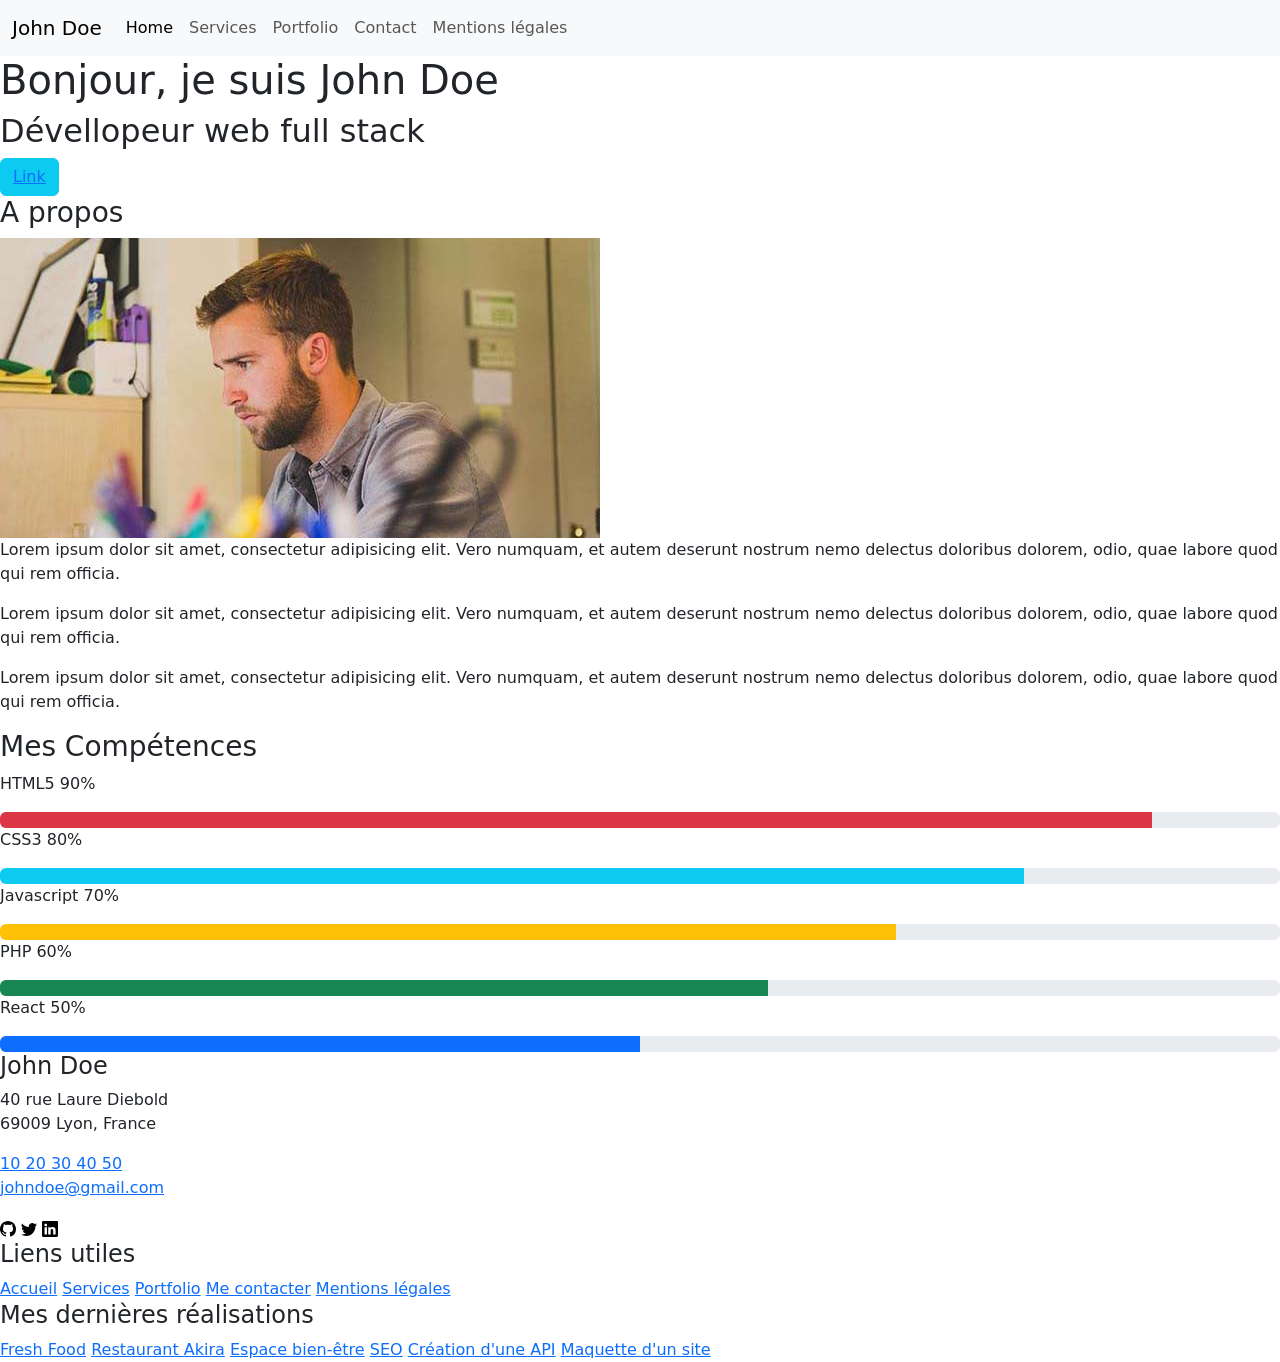
==== public/index.html @ 172b2431 "Adding footer on pages" ====
<!DOCTYPE html>
<html lang="fr">
  <head>
    <meta charset="utf-8" />
    <meta name="viewport" content="width=device-width, initial-scale=1" />
    <meta name="theme-color" content="#000000" />
    <meta
      name="description"
      content="Web site created using create-react-app"
    />
    <title>React App</title>
    <link href="https://cdn.jsdelivr.net/npm/bootstrap@5.2.3/dist/css/bootstrap.min.css" rel="stylesheet" integrity="sha384-rbsA2VBKQhggwzxH7pPCaAqO46MgnOM80zW1RWuH61DGLwZJEdK2Kadq2F9CUG65" crossorigin="anonymous">
  </head>
  <body>
    <header>
      <nav class="navbar navbar-expand-lg bg-light">
        <div class="container-fluid">
          <a class="navbar-brand" href="./index.html">John Doe</a>
          <button class="navbar-toggler" type="button" data-bs-toggle="collapse" data-bs-target="#navbarSupportedContent" aria-controls="navbarSupportedContent" aria-expanded="false" aria-label="Toggle navigation">
            <span class="navbar-toggler-icon"></span>
          </button>
          <div class="collapse navbar-collapse" id="navbarSupportedContent">
            <ul class="navbar-nav me-auto mb-2 mb-lg-0">
              <li class="nav-item">
                <a class="nav-link active" aria-current="page" href="./index.html">Home</a>
              </li>
              <li class="nav-item">
                <a class="nav-link" href="../src/pages/services.html">Services</a>
              </li>
              <li class="nav-item">
                <a class="nav-link" href="../src/pages/portfolio.html">Portfolio</a>
              <li class="nav-item">
                <a class="nav-link" href="../src/pages/contact.html">Contact</a>
              </li>
              <li class="nav-item">
                <a class="nav-link" href="../src/pages/mentions_legales.html">Mentions légales</a>
              </li>
            </ul>
          </div>
        </div>
      </nav>
    </header>
    <div>
      <h1>Bonjour, je suis John Doe</h1>
      <h2>Dévellopeur web full stack</h2>
      <button type="button" class="btn btn-info">
        <a href="#" role="button">Link</a>
      </button>
    </div>
    <div>
      <div>
        <h3>A propos</h3>
        <img src="../src/images/john-doe-about.jpg" alt="john-doe-about">
        <p>Lorem ipsum dolor sit amet, consectetur adipisicing elit. Vero numquam, et autem deserunt nostrum nemo delectus doloribus dolorem, odio, quae labore quod qui rem officia.</p>
        <p>Lorem ipsum dolor sit amet, consectetur adipisicing elit. Vero numquam, et autem deserunt nostrum nemo delectus doloribus dolorem, odio, quae labore quod qui rem officia.</p>
        <p>Lorem ipsum dolor sit amet, consectetur adipisicing elit. Vero numquam, et autem deserunt nostrum nemo delectus doloribus dolorem, odio, quae labore quod qui rem officia.</p>
      </div>
      <div>
        <h3>Mes Compétences</h3>
        <p>HTML5 90%</p>
        <div class="progress">
          <div class="progress-bar bg-danger" role="progressbar" aria-label="Html skill" style="width: 90%" aria-valuenow="90" aria-valuemin="0" aria-valuemax="100"></div>
        </div>
        <p>CSS3 80%</p>
        <div class="progress">
          <div class="progress-bar bg-info" role="progressbar" aria-label="Css skill" style="width: 80%" aria-valuenow="80" aria-valuemin="0" aria-valuemax="100"></div>
        </div>
        <p>Javascript 70%</p>
        <div class="progress">
          <div class="progress-bar bg-warning" role="progressbar" aria-label="JavaScript skill" style="width: 70%" aria-valuenow="70" aria-valuemin="0" aria-valuemax="100"></div>
        </div>
        <p>PHP 60%</p>
        <div class="progress">
          <div class="progress-bar bg-success" role="progressbar" aria-label="PHP skill" style="width: 60%" aria-valuenow="60" aria-valuemin="0" aria-valuemax="100"></div>
        </div>
        <p>React 50%</p>
        <div class="progress">
          <div class="progress-bar" role="progressbar" aria-label="React skill" style="width: 50%" aria-valuenow="50" aria-valuemin="0" aria-valuemax="100"></div>
        </div>
      </div>

    </div>
    <noscript>You need to enable JavaScript to run this app.</noscript>
    <div id="root"></div>
    <script src="https://cdn.jsdelivr.net/npm/bootstrap@5.2.3/dist/js/bootstrap.bundle.min.js" integrity="sha384-kenU1KFdBIe4zVF0s0G1M5b4hcpxyD9F7jL+jjXkk+Q2h455rYXK/7HAuoJl+0I4" crossorigin="anonymous"></script>
  </body>
  <footer>
    <div>
      <h4>John Doe</h4>
      <address>
        <p>40 rue Laure Diebold <br>
        69009 Lyon, France</p>
        <a href="tell:1020304050">10 20 30 40 50</a><br>
        <a href="mailto:johndoe@gmail.com">johndoe@gmail.com</a><br>
    </address>
    <a href=""><img src="../src/logos/github.svg" alt=""></a>
    <a href=""><img src="../src/logos/twitter.svg" alt=""></a>
    <a href=""><img src="../src/logos/linkedin.svg" alt=""></a>
    </div>
    <div>
      <h4>Liens utiles</h4>
      <a href="./index.html">Accueil</a>
      <a href="../src/pages/services.html">Services</a>
      <a href="../src/pages/portfolio.html">Portfolio</a>
      <a href="../src/pages/contact.html">Me contacter</a>
      <a href="../src/pages/mentions_legales.html">Mentions légales</a>
    </div>
    <div>
      <h4>Mes dernières réalisations</h4>
      <a href="../src/pages/portfolio.html">Fresh Food</a>
      <a href="../src/pages/portfolio.html">Restaurant Akira</a>
      <a href="../src/pages/portfolio.html">Espace bien-être</a>
      <a href="../src/pages/portfolio.html">SEO</a>
      <a href="../src/pages/portfolio.html">Création d'une API</a>
      <a href="../src/pages/portfolio.html">Maquette d'un site</a>
    </div>
  </footer>
</html>
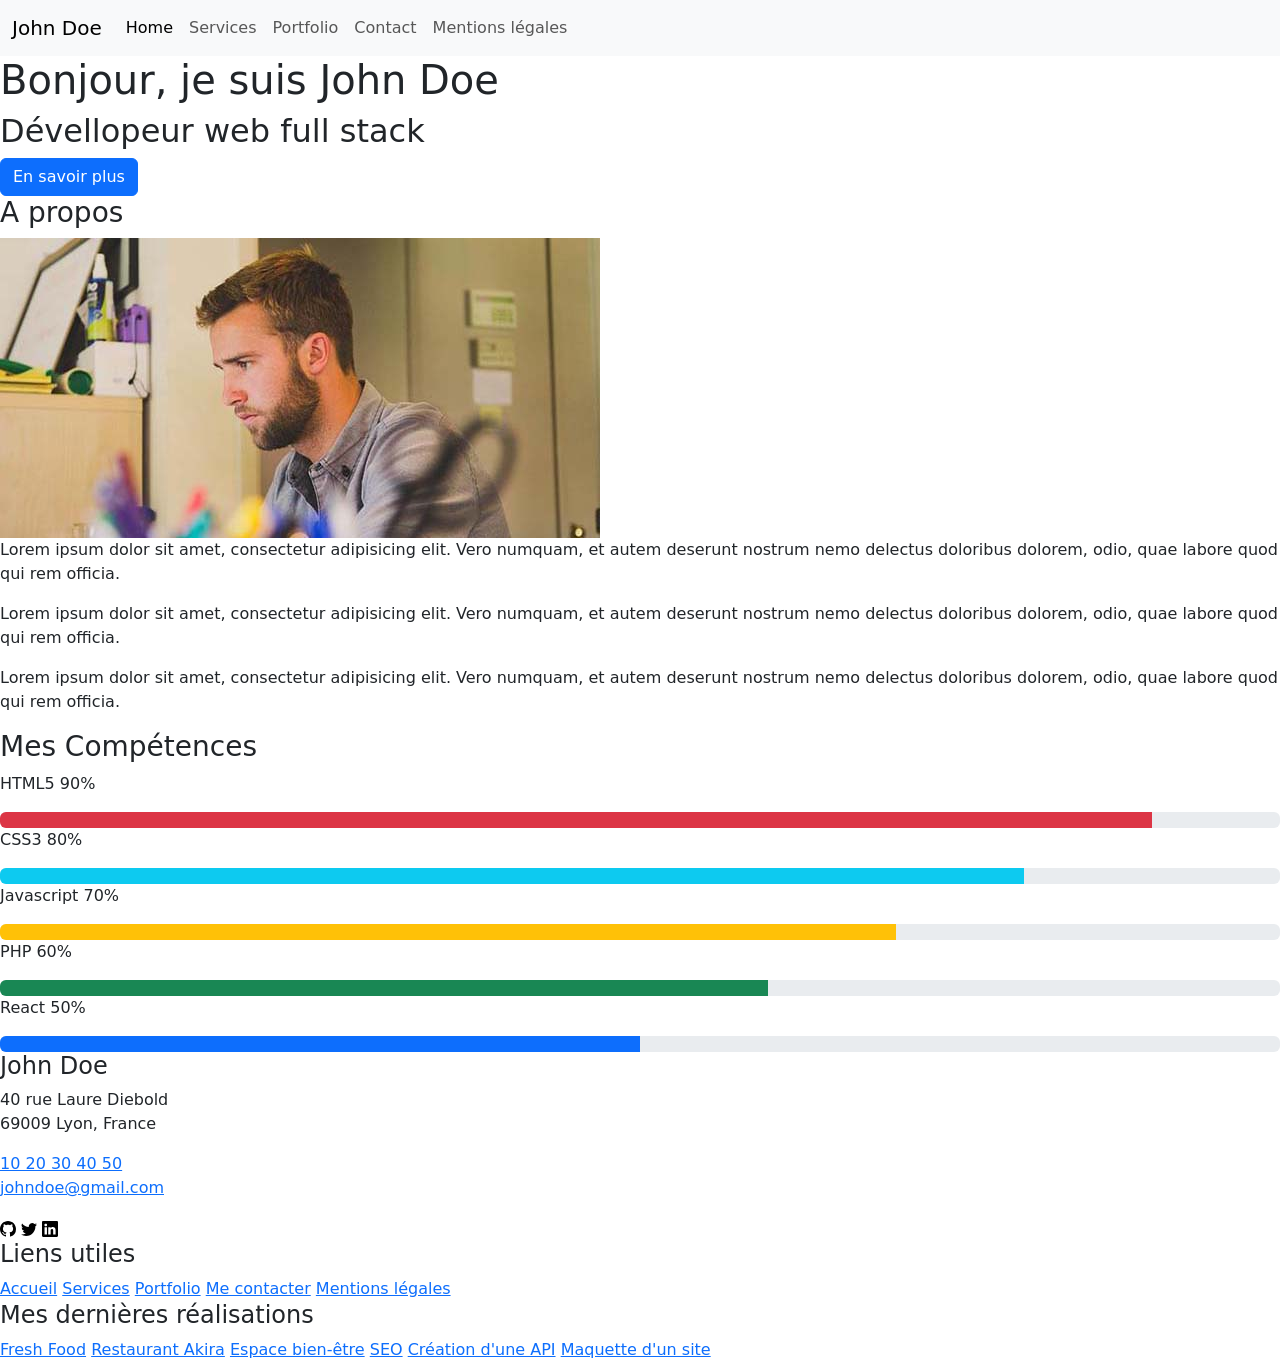
==== commit 4fce81f6: "Adding modal window" ====
--- a/public/index.html
+++ b/public/index.html
@@ -43,9 +43,33 @@
     <div>
       <h1>Bonjour, je suis John Doe</h1>
       <h2>Dévellopeur web full stack</h2>
-      <button type="button" class="btn btn-info">
-        <a href="#" role="button">Link</a>
+      <button type="button" class="btn btn-primary" data-bs-toggle="modal" data-bs-target="#exampleModal">
+        En savoir plus
       </button>
+      <div class="modal fade" id="exampleModal" tabindex="-1" aria-labelledby="exampleModalLabel" aria-hidden="true">
+        <div class="modal-dialog">
+          <div class="modal-content">
+            <div class="modal-header">
+              <h1 class="modal-title fs-5" id="exampleModalLabel">Mon profil Github</h1>
+              <button type="button" class="btn-close" data-bs-dismiss="modal" aria-label="Close"></button>
+            </div>
+            <div class="modal-body">
+              <img src="../src/images/Avatar.png" alt="Avatar">
+              <address>
+                <a href="https://api.github.com/users/github-john-doe" target="_blank"><img src="../src/logos/person.svg" alt="avatar"> John Doe</a>
+                <p><img src="../src/logos/geo-alt.svg" alt="Localisation"></p>
+                <p><img src="../src/logos/card-text.svg" alt="card text"> As we all know, John Doe's identity is unknown. I just wanted to contribute without being known.</p>
+                <p><img src="../src/logos/box.svg" alt="box"> Repositories : 1</p>
+                <p><img src="../src/logos/people.svg" alt="Followers"> Followers : 19</p>
+                <p><img src="../src/logos/people.svg" alt="Following"> Following : 0</p>
+              </address>
+            </div>
+            <div class="modal-footer">
+              <button type="button" class="btn btn-secondary" data-bs-dismiss="modal">Fermer</button>
+            </div>
+          </div>
+        </div>
+      </div>
     </div>
     <div>
       <div>
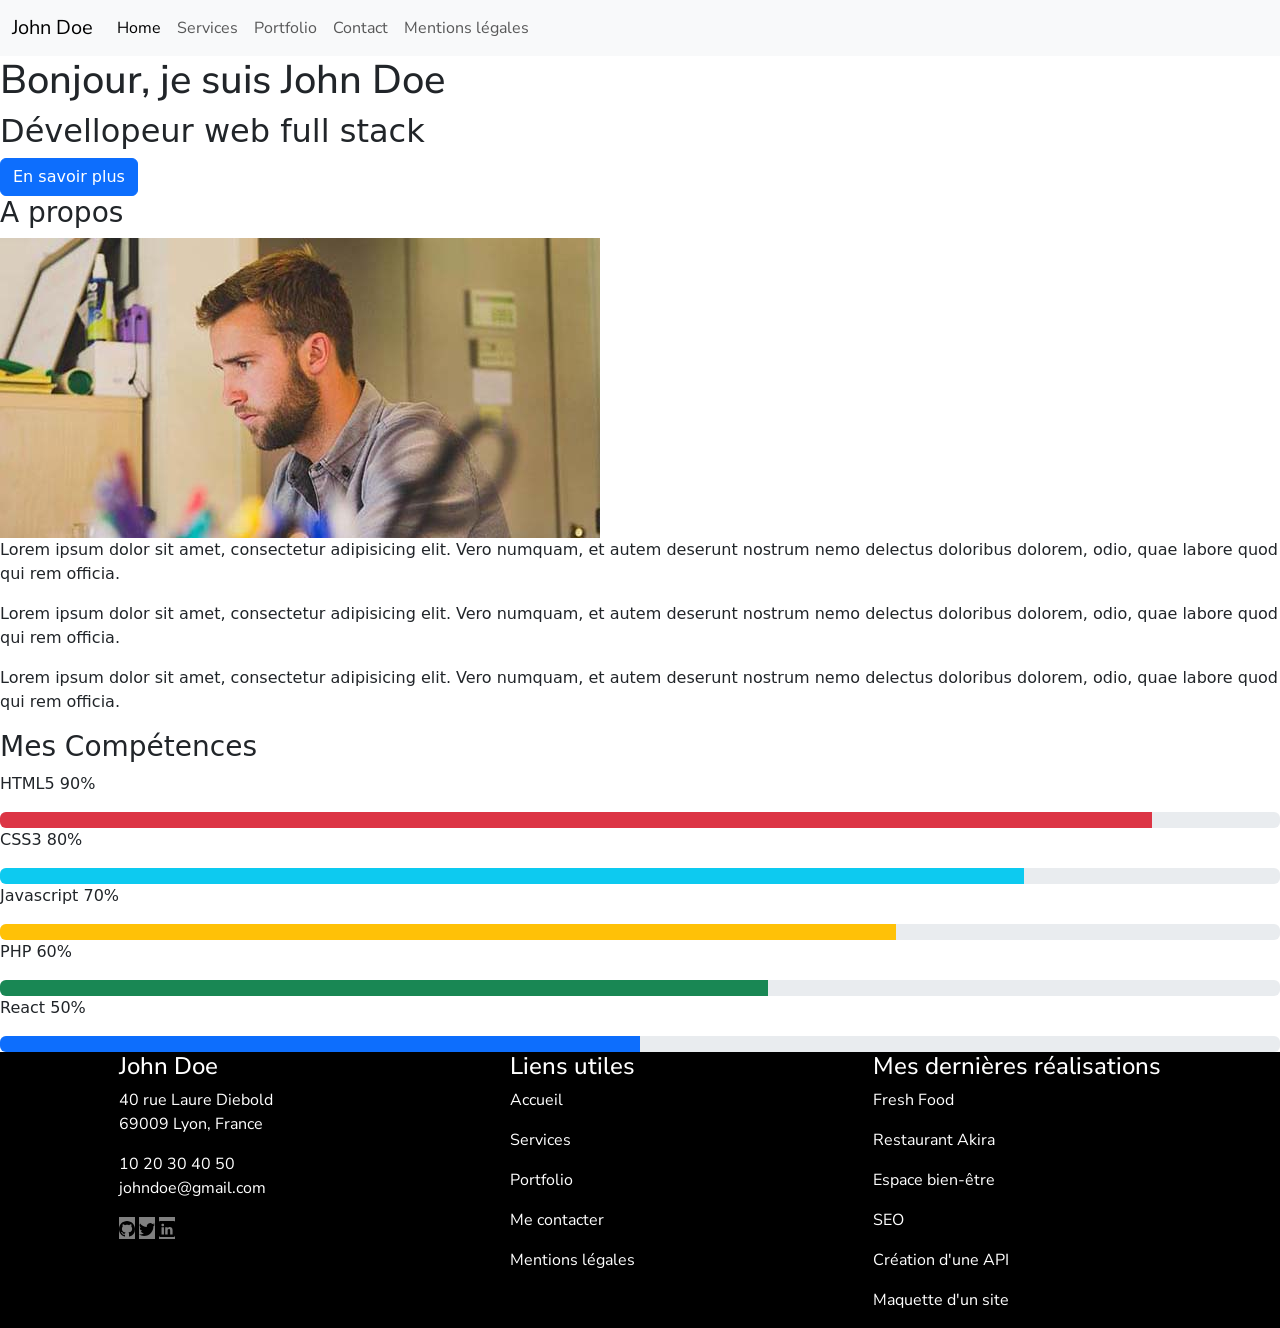
==== commit facf3ffd: "Adding footer css on pages" ====
--- a/public/index.html
+++ b/public/index.html
@@ -9,6 +9,7 @@
       content="Web site created using create-react-app"
     />
     <title>React App</title>
+    <link rel="stylesheet" href="../src/assets/style.css">
     <link href="https://cdn.jsdelivr.net/npm/bootstrap@5.2.3/dist/css/bootstrap.min.css" rel="stylesheet" integrity="sha384-rbsA2VBKQhggwzxH7pPCaAqO46MgnOM80zW1RWuH61DGLwZJEdK2Kadq2F9CUG65" crossorigin="anonymous">
   </head>
   <body>
@@ -106,37 +107,37 @@
     </div>
     <noscript>You need to enable JavaScript to run this app.</noscript>
     <div id="root"></div>
+    <footer>
+      <div>
+        <h4>John Doe</h4>
+        <address>
+          <p>40 rue Laure Diebold <br>
+          69009 Lyon, France</p>
+          <a href="tell:1020304050" class="footer_link" target="_blank">10 20 30 40 50</a><br>
+          <a href="mailto:johndoe@gmail.com" class="footer_link" target="_blank">johndoe@gmail.com</a><br>
+        </address>
+        <a href="" target="_blank" class="icon_link"><img src="../src/logos/github.svg" alt=""></a>
+        <a href="" target="_blank" class="icon_link"><img src="../src/logos/twitter.svg" alt=""></a>
+        <a href="" target="_blank" class="icon_link"><img src="../src/logos/linkedin.svg" alt=""></a>
+      </div>
+      <div>
+        <h4>Liens utiles</h4>
+        <p><a href="./index.html" class="footer_link" target="_blank">Accueil</a></p>
+        <p><a href="../src/pages/services.html" class="footer_link" target="_blank">Services</a></p>
+        <p><a href="../src/pages/portfolio.html" class="footer_link" target="_blank">Portfolio</a></p>
+        <p><a href="../src/pages/contact.html" class="footer_link" target="_blank">Me contacter</a></p>
+        <p><a href="../src/pages/mentions_legales.html" class="footer_link" target="_blank">Mentions légales</a></p>
+      </div>
+      <div>
+        <h4>Mes dernières réalisations</h4>
+        <p><a href="../src/pages/portfolio.html" class="footer_link" target="_blank">Fresh Food</a></p>
+        <p><a href="../src/pages/portfolio.html" class="footer_link" target="_blank">Restaurant Akira</a></p>
+        <p><a href="../src/pages/portfolio.html" class="footer_link" target="_blank">Espace bien-être</a></p>
+        <p><a href="../src/pages/portfolio.html" class="footer_link" target="_blank">SEO</a></p>
+        <p><a href="../src/pages/portfolio.html" class="footer_link" target="_blank">Création d'une API</a></p>
+        <p><a href="../src/pages/portfolio.html" class="footer_link" target="_blank">Maquette d'un site</a></p>
+      </div>
+    </footer>
     <script src="https://cdn.jsdelivr.net/npm/bootstrap@5.2.3/dist/js/bootstrap.bundle.min.js" integrity="sha384-kenU1KFdBIe4zVF0s0G1M5b4hcpxyD9F7jL+jjXkk+Q2h455rYXK/7HAuoJl+0I4" crossorigin="anonymous"></script>
   </body>
-  <footer>
-    <div>
-      <h4>John Doe</h4>
-      <address>
-        <p>40 rue Laure Diebold <br>
-        69009 Lyon, France</p>
-        <a href="tell:1020304050">10 20 30 40 50</a><br>
-        <a href="mailto:johndoe@gmail.com">johndoe@gmail.com</a><br>
-    </address>
-    <a href=""><img src="../src/logos/github.svg" alt=""></a>
-    <a href=""><img src="../src/logos/twitter.svg" alt=""></a>
-    <a href=""><img src="../src/logos/linkedin.svg" alt=""></a>
-    </div>
-    <div>
-      <h4>Liens utiles</h4>
-      <a href="./index.html">Accueil</a>
-      <a href="../src/pages/services.html">Services</a>
-      <a href="../src/pages/portfolio.html">Portfolio</a>
-      <a href="../src/pages/contact.html">Me contacter</a>
-      <a href="../src/pages/mentions_legales.html">Mentions légales</a>
-    </div>
-    <div>
-      <h4>Mes dernières réalisations</h4>
-      <a href="../src/pages/portfolio.html">Fresh Food</a>
-      <a href="../src/pages/portfolio.html">Restaurant Akira</a>
-      <a href="../src/pages/portfolio.html">Espace bien-être</a>
-      <a href="../src/pages/portfolio.html">SEO</a>
-      <a href="../src/pages/portfolio.html">Création d'une API</a>
-      <a href="../src/pages/portfolio.html">Maquette d'un site</a>
-    </div>
-  </footer>
 </html>
--- a/src/assets/style.css
+++ b/src/assets/style.css
@@ -0,0 +1,40 @@
+@import url('https://fonts.googleapis.com/css2?family=Nunito+Sans:ital,opsz@0,6..12;1,6..12&display=swap');
+@import url('https://fonts.googleapis.com/css2?family=Nunito+Sans:ital,opsz,wght@0,6..12,600;1,6..12,600&display=swap');
+header {
+    font-family: Nunito Sans; 
+    color: #fff;
+    background-color: black;
+}
+h1{
+    font-family: Nunito Sans;
+}
+nav ul li a:focus{
+    font-weight: bold;
+    text-decoration: underline;
+}
+nav ul li a:hover{
+    text-decoration: underline;
+}
+.nav-link{
+    display: flex;
+    justify-content: right;
+}
+footer{
+    display: flex;
+    flex-direction: row;
+    flex-basis: 30%;
+    justify-content: space-around;
+    background-color: black;
+    font-family: Nunito Sans;
+    color: #fff;
+}
+.footer_link{
+    text-decoration: none;
+    color: #fff;
+}
+.icon_link{
+    background-color: grey;
+}
+.icon_link :hover{
+    background-color: #fff;
+}
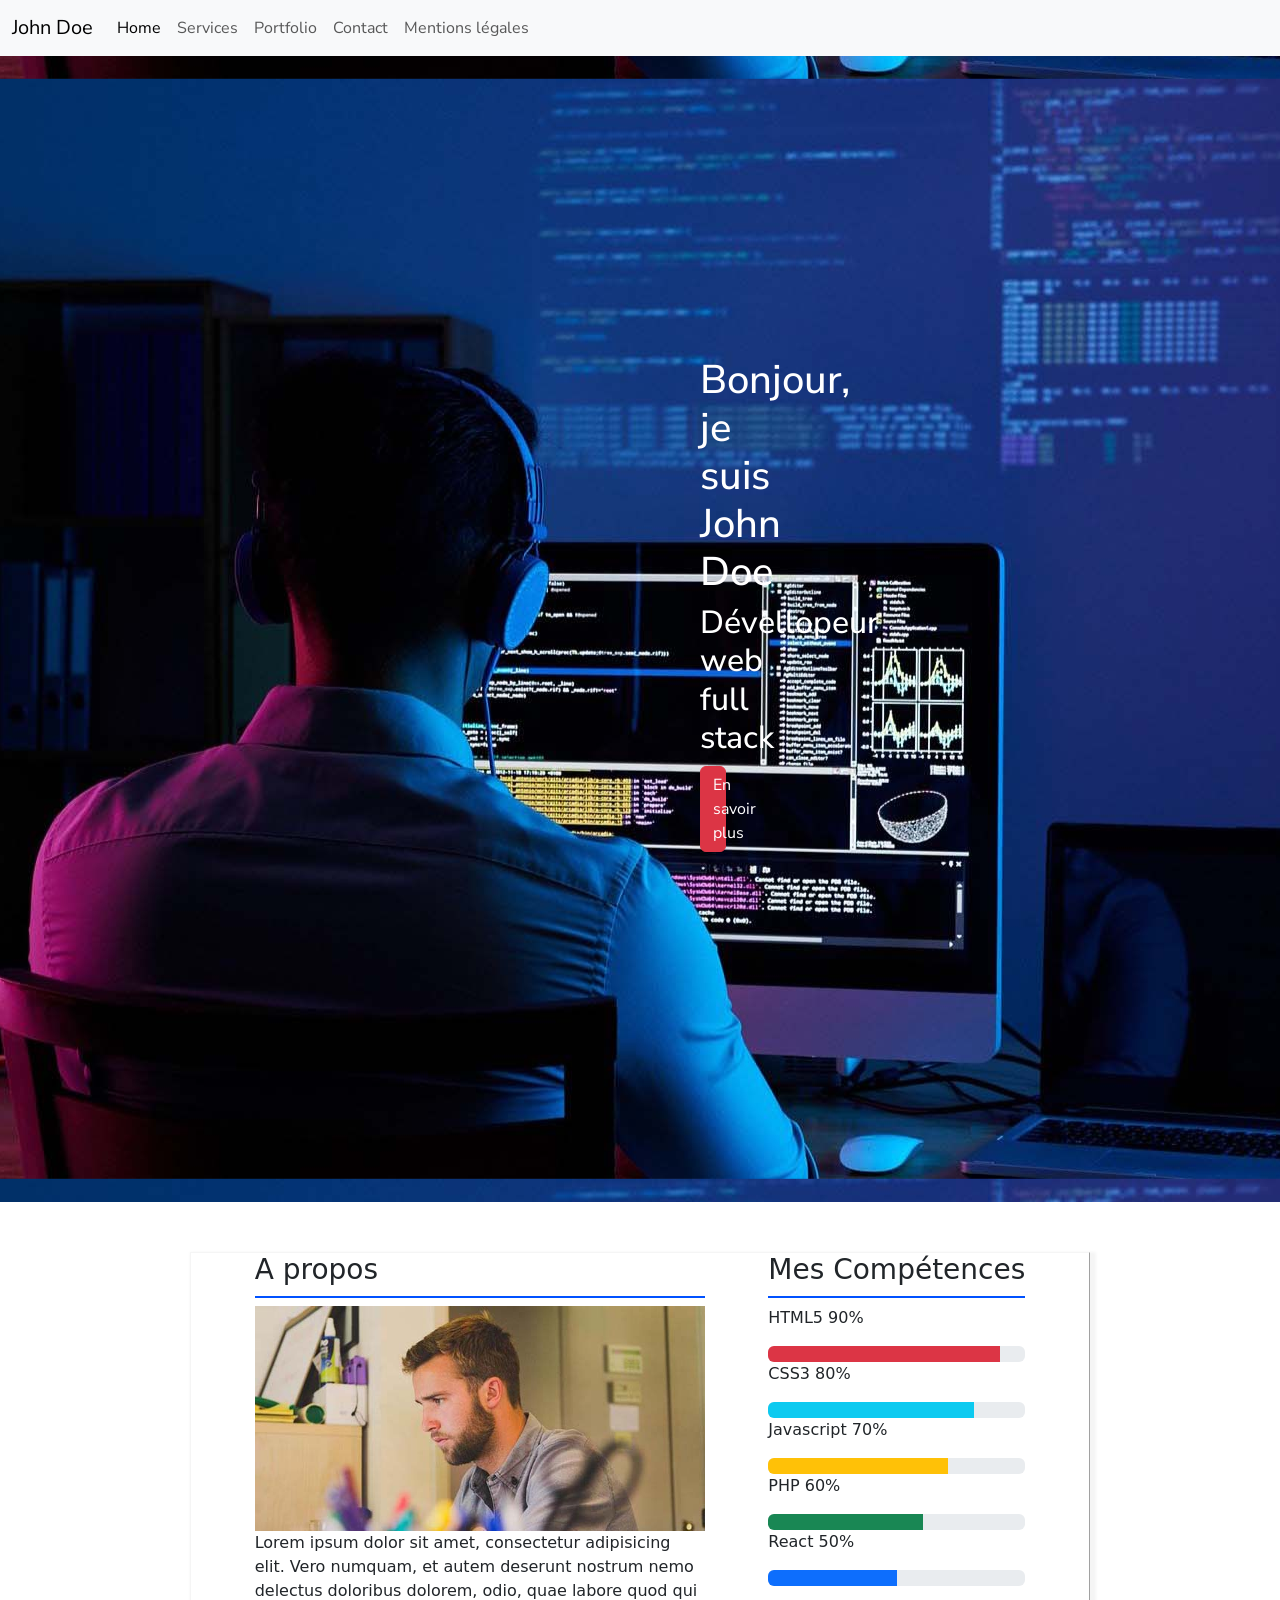
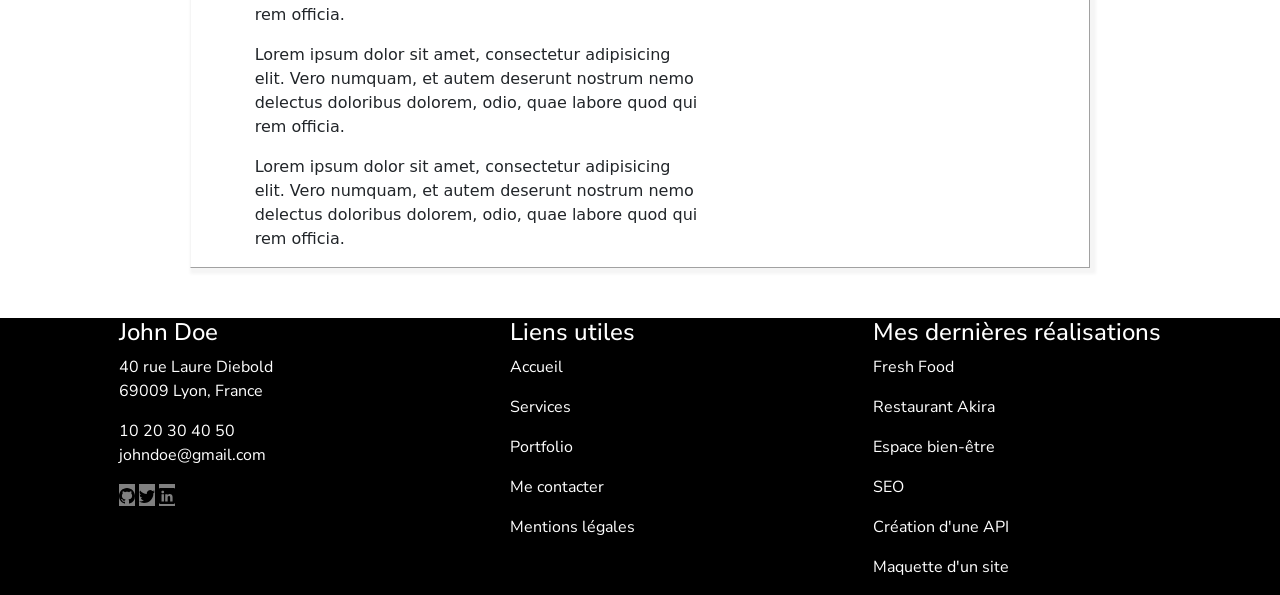
==== commit aba0f698: "Adding Css for home page" ====
--- a/public/index.html
+++ b/public/index.html
@@ -42,11 +42,13 @@
       </nav>
     </header>
     <div>
-      <h1>Bonjour, je suis John Doe</h1>
-      <h2>Dévellopeur web full stack</h2>
-      <button type="button" class="btn btn-primary" data-bs-toggle="modal" data-bs-target="#exampleModal">
-        En savoir plus
-      </button>
+      <div class="info_pic">
+        <h1>Bonjour, je suis John Doe</h1>
+        <h2>Dévellopeur web full stack</h2>
+        <button type="button" class="btn btn-danger" data-bs-toggle="modal" data-bs-target="#exampleModal">
+          En savoir plus
+        </button>
+      </div>
       <div class="modal fade" id="exampleModal" tabindex="-1" aria-labelledby="exampleModalLabel" aria-hidden="true">
         <div class="modal-dialog">
           <div class="modal-content">
@@ -72,10 +74,10 @@
         </div>
       </div>
     </div>
-    <div>
-      <div>
+    <div class="box_info">
+      <div class="a_propos">
         <h3>A propos</h3>
-        <img src="../src/images/john-doe-about.jpg" alt="john-doe-about">
+        <img src="../src/images/john-doe-about.jpg" alt="john-doe-about" class="pic_john">
         <p>Lorem ipsum dolor sit amet, consectetur adipisicing elit. Vero numquam, et autem deserunt nostrum nemo delectus doloribus dolorem, odio, quae labore quod qui rem officia.</p>
         <p>Lorem ipsum dolor sit amet, consectetur adipisicing elit. Vero numquam, et autem deserunt nostrum nemo delectus doloribus dolorem, odio, quae labore quod qui rem officia.</p>
         <p>Lorem ipsum dolor sit amet, consectetur adipisicing elit. Vero numquam, et autem deserunt nostrum nemo delectus doloribus dolorem, odio, quae labore quod qui rem officia.</p>
--- a/src/assets/style.css
+++ b/src/assets/style.css
@@ -7,6 +7,7 @@
 }
 h1{
     font-family: Nunito Sans;
+    font-weight: 600px;
 }
 nav ul li a:focus{
     font-weight: bold;
@@ -19,6 +20,42 @@
     display: flex;
     justify-content: right;
 }
+.info_pic{
+    display: flex;
+    flex-direction: column;
+    justify-content: space-around;
+    align-content:center;
+    background-image: url(../images/hero-bg.jpg);
+    background-position: center;
+    font-family: Nunito Sans; 
+    color: #fff;
+    padding: auto;
+    padding-bottom: 350px;
+    padding-top: 300px;
+    padding-left: 700px;
+    padding-right: 700px;
+}
+.box_info{
+    display: flex;
+    flex-direction: row;
+    max-width: 900px;
+    justify-content: space-evenly;
+    margin: auto;
+    margin-top: 50px;
+    margin-bottom: 50px;
+    border: 1px outset whitesmoke;
+    box-shadow: 3px 3px 3px 3px whitesmoke;
+}
+.pic_john{
+    max-width: 450px;
+}
+.a_propos{
+    max-width: 450px;
+}
+h3{
+    border-bottom: 2px solid #0051FF;
+   padding-bottom: 10px;
+}
 footer{
     display: flex;
     flex-direction: row;
@@ -27,10 +64,14 @@
     background-color: black;
     font-family: Nunito Sans;
     color: #fff;
+    position:static;
 }
 .footer_link{
     text-decoration: none;
     color: #fff;
+}
+.footer_link :hover{
+    font-weight: bold;
 }
 .icon_link{
     background-color: grey;
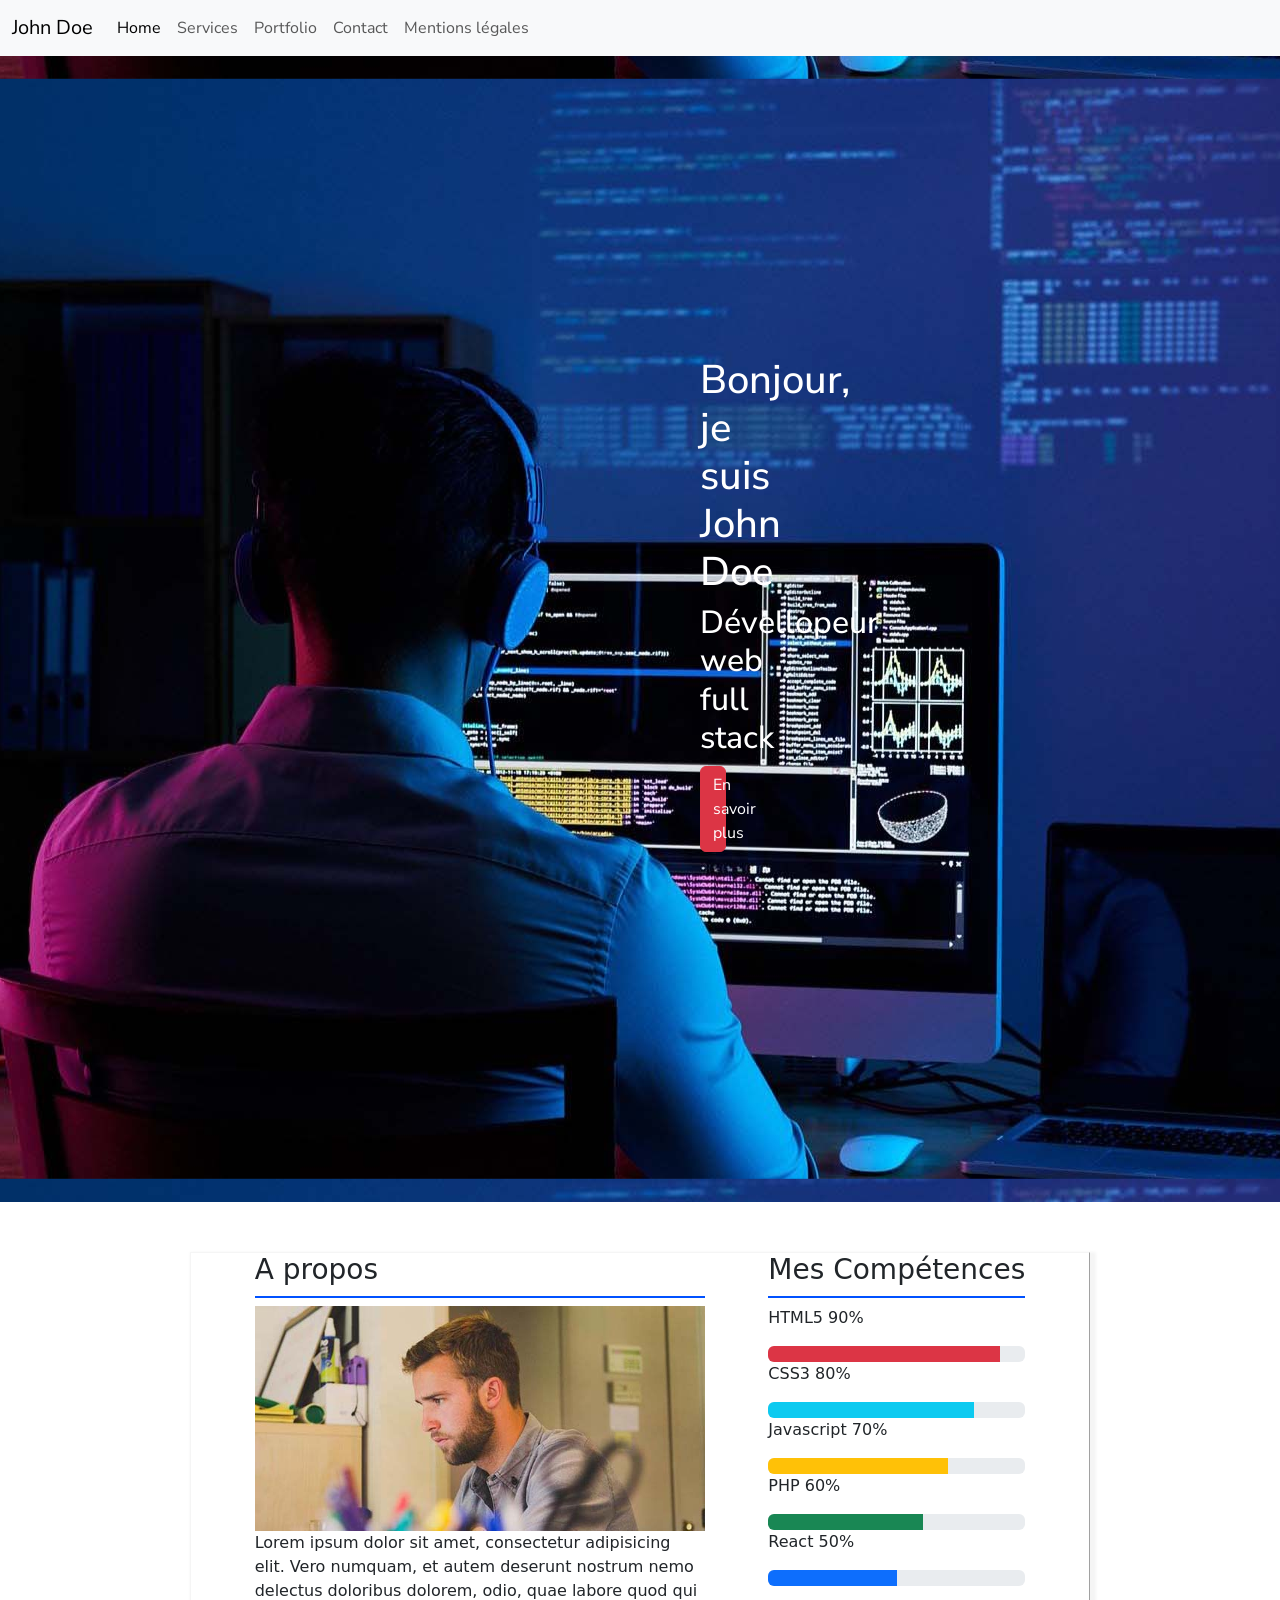
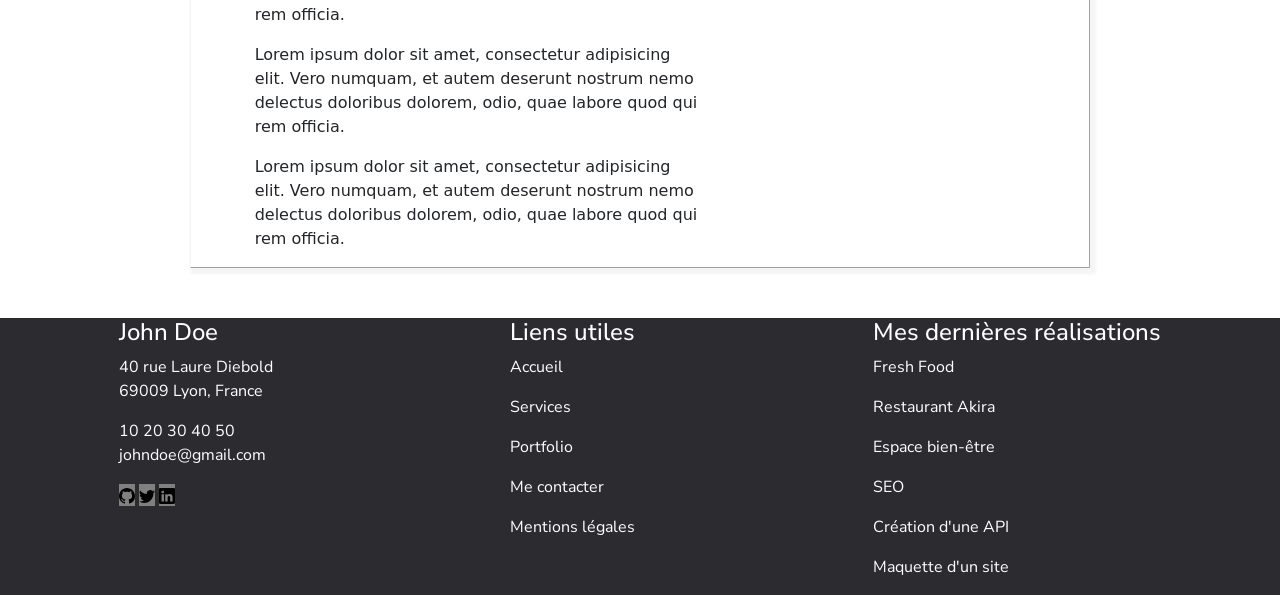
==== commit bd6e5217: "adding css to modal" ====
--- a/public/index.html
+++ b/public/index.html
@@ -11,6 +11,7 @@
     <title>React App</title>
     <link rel="stylesheet" href="../src/assets/style.css">
     <link href="https://cdn.jsdelivr.net/npm/bootstrap@5.2.3/dist/css/bootstrap.min.css" rel="stylesheet" integrity="sha384-rbsA2VBKQhggwzxH7pPCaAqO46MgnOM80zW1RWuH61DGLwZJEdK2Kadq2F9CUG65" crossorigin="anonymous">
+    <link rel="icon" href="../src/logos/anonym.png">
   </head>
   <body>
     <header>
@@ -44,7 +45,7 @@
     <div>
       <div class="info_pic">
         <h1>Bonjour, je suis John Doe</h1>
-        <h2>Dévellopeur web full stack</h2>
+        <h2 class="home_h2">Dévellopeur web full stack</h2>
         <button type="button" class="btn btn-danger" data-bs-toggle="modal" data-bs-target="#exampleModal">
           En savoir plus
         </button>
@@ -76,14 +77,14 @@
     </div>
     <div class="box_info">
       <div class="a_propos">
-        <h3>A propos</h3>
+        <h3 class="h3_ul">A propos</h3>
         <img src="../src/images/john-doe-about.jpg" alt="john-doe-about" class="pic_john">
         <p>Lorem ipsum dolor sit amet, consectetur adipisicing elit. Vero numquam, et autem deserunt nostrum nemo delectus doloribus dolorem, odio, quae labore quod qui rem officia.</p>
         <p>Lorem ipsum dolor sit amet, consectetur adipisicing elit. Vero numquam, et autem deserunt nostrum nemo delectus doloribus dolorem, odio, quae labore quod qui rem officia.</p>
         <p>Lorem ipsum dolor sit amet, consectetur adipisicing elit. Vero numquam, et autem deserunt nostrum nemo delectus doloribus dolorem, odio, quae labore quod qui rem officia.</p>
       </div>
       <div>
-        <h3>Mes Compétences</h3>
+        <h3 class="h3_ul">Mes Compétences</h3>
         <p>HTML5 90%</p>
         <div class="progress">
           <div class="progress-bar bg-danger" role="progressbar" aria-label="Html skill" style="width: 90%" aria-valuenow="90" aria-valuemin="0" aria-valuemax="100"></div>
--- a/src/assets/style.css
+++ b/src/assets/style.css
@@ -52,16 +52,152 @@
 .a_propos{
     max-width: 450px;
 }
-h3{
+.h3_ul{
     border-bottom: 2px solid #0051FF;
    padding-bottom: 10px;
 }
+.service_title{
+    display: flex;
+    flex-direction: column;
+    padding-left: 750px;
+    padding-right: 710px;
+
+}
+.service_offer{
+    border-bottom: 5px solid #0051FF;
+    padding-bottom: 10px;
+}
+.services_cards{
+    display: flex;
+    flex-direction: row;
+    justify-content: space-around;
+    padding-bottom: 40px;
+    padding-top: 40px;
+
+}
+.card-body{
+    display: flex;
+    flex-direction: column;
+    justify-content: space-around;
+}
+.service_icon{
+    width: 24px;
+    color: #0051FF;
+    margin: auto;
+}
+.Portfolio_title{
+    display: flex;
+    flex-direction: column;
+    padding-left: 775px;
+    padding-right: 775px;
+
+}
+.Portfolio_offer{
+    border-bottom: 5px solid #0051FF;
+    padding-bottom: 10px;
+}
+.portfolio_cards{
+    display: flex;
+    flex-direction: row;
+    flex-wrap: wrap;
+    justify-content: space-around;
+    margin-left: 400px;
+    margin-right: 400px;
+    padding-top: 20px;
+    padding-bottom: 20px;
+}
+.card :hover{
+    background-color: #efefef;
+}
+.Contact_title{
+    display: flex;
+    flex-direction: column;
+    padding-left: 525px;
+    padding-right: 525px;
+    text-align: center;
+
+}
+.contact_offer{
+    border-bottom: 5px solid #0051FF;
+    padding-bottom: 10px;
+}
+.map{
+    max-width: 450px;
+}
+form{
+    display: flex;
+    flex-direction: column;
+    justify-content: space-between;
+}
+input{
+    margin-bottom: 10px;
+    border-radius: 5px;
+    border-width: 1px;
+}
+.contact_info{
+    display: flex;
+    flex-direction: row;
+    max-width: 900px;
+    justify-content: space-evenly;
+    padding-bottom: 200px;
+    margin: auto;
+    margin-top: 50px;
+    margin-bottom: 50px;
+    border: 1px outset whitesmoke;
+    box-shadow: 3px 3px 3px 3px whitesmoke;
+    border-radius: 10px;
+}
+.submit{
+    background-color: #0051FF;
+    color: #fff;
+    border-radius: 5px;
+    max-width: fit-content;
+    margin-left: 110px;
+    border-width: 1px;
+}
+.submit:hover{
+    background-color: #002794;
+}
+
+.h2_ul{
+    border-bottom: 2px solid #0051FF;
+   padding-bottom: 10px;
+}
+.contact_link{
+    text-decoration: none;
+    color: black;
+}
+.ml_title{
+    display: flex;
+    flex-direction: column;
+    padding-left: 750px;
+    padding-right: 750px;
+    border-bottom: 2px solid #0051FF;
+}
+.accordion{
+    padding-bottom: 195px;
+    padding-left: 200px;
+    padding-right: 200px;
+}
+.modal-header{
+    background-color: #2C2C30;
+    color: #fff;
+}
+.modal-body{
+    display: flex;
+    flex-direction: column;
+    background-color: #2C2C30;
+    color: #fff;
+}
+.modal-footer{
+    background-color: #2C2C30;
+}
 footer{
     display: flex;
     flex-direction: row;
     flex-basis: 30%;
     justify-content: space-around;
-    background-color: black;
+    background-color: #2C2C30;
     font-family: Nunito Sans;
     color: #fff;
     position:static;
